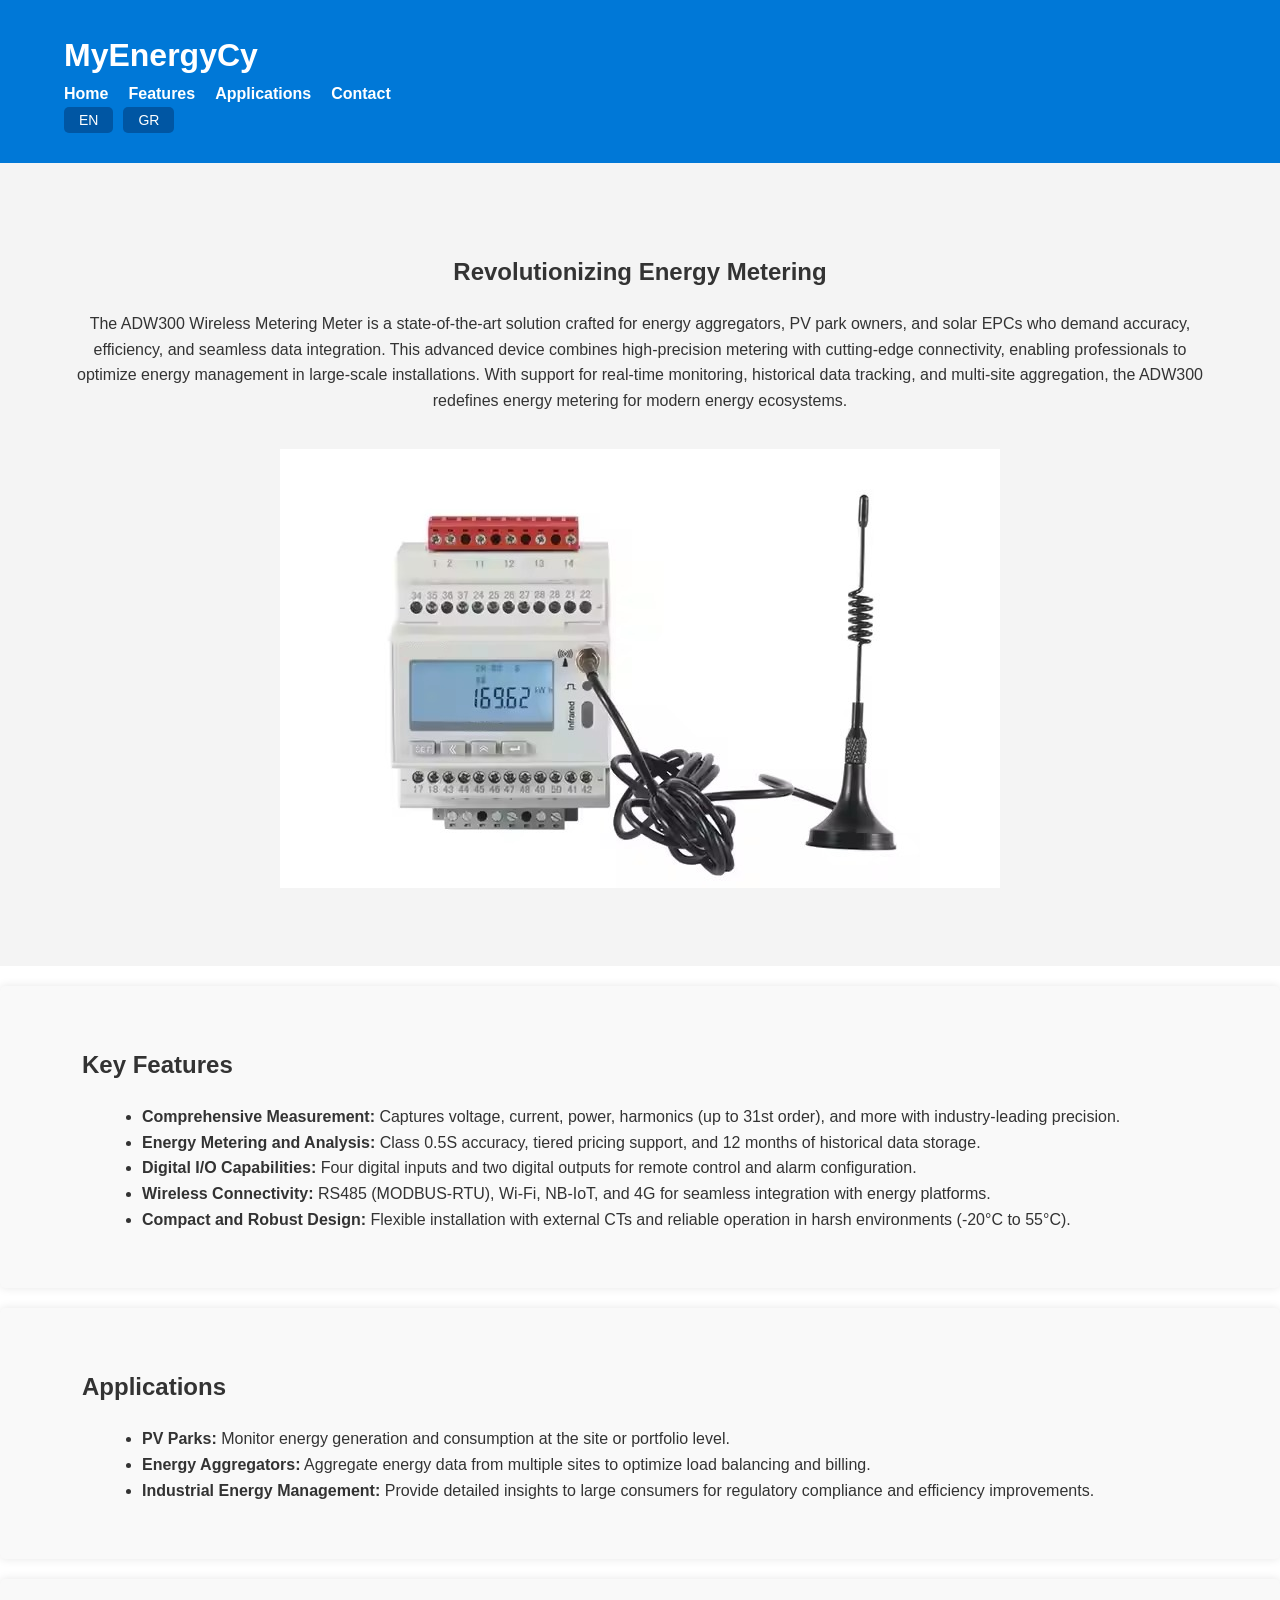
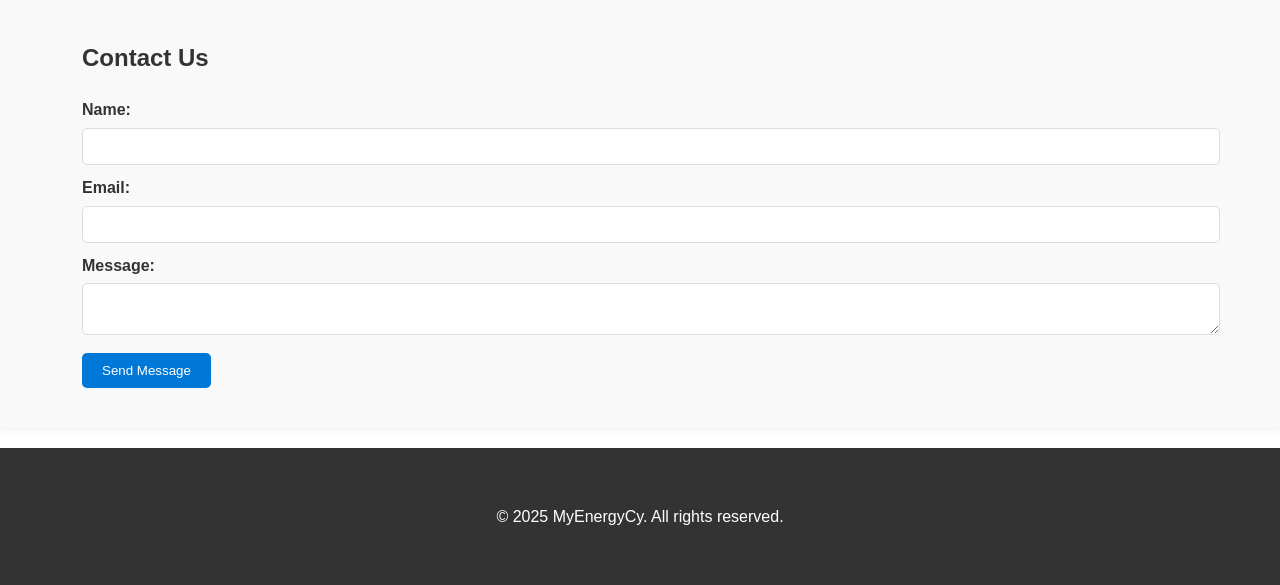
==== index.html @ 179c54c4 "Rename MyEnergyCy_index.html to index.html" ====
<!DOCTYPE html>
<html lang="en">
<head>
    <meta charset="UTF-8">
    <meta name="viewport" content="width=device-width, initial-scale=1.0">
    <meta name="description" content="MyEnergyCy - Professional energy metering solutions for solar EPCs, energy aggregators, and PV park owners.">
    <title>MyEnergyCy | Revolutionizing Energy Metering</title>
    <link rel="stylesheet" href="styles.css">
    <script>
        function switchLanguage(lang) {
            const elements = document.querySelectorAll('[data-lang]');
            elements.forEach(el => {
                el.style.display = el.getAttribute('data-lang') === lang ? 'block' : 'none';
            });
        }
    </script>
</head>
<body>
    <header>
        <div class="container">
            <h1>MyEnergyCy</h1>
            <nav>
                <ul>
                    <li><a href="#home">Home</a></li>
                    <li><a href="#features">Features</a></li>
                    <li><a href="#applications">Applications</a></li>
                    <li><a href="#contact">Contact</a></li>
                </ul>
            </nav>
            <div class="language-switcher">
                <button onclick="switchLanguage('EN')">EN</button>
                <button onclick="switchLanguage('GR')">GR</button>
            </div>
        </div>
    </header>

    <section id="home" class="hero">
        <div class="container">
            <h2 data-lang="EN">Revolutionizing Energy Metering</h2>
            <h2 data-lang="GR" style="display: none;">Επαναστατική Μέτρηση Ενέργειας</h2>
            <p data-lang="EN">The ADW300 Wireless Metering Meter is a state-of-the-art solution crafted for energy aggregators, PV park owners, and solar EPCs who demand accuracy, efficiency, and seamless data integration. This advanced device combines high-precision metering with cutting-edge connectivity, enabling professionals to optimize energy management in large-scale installations. With support for real-time monitoring, historical data tracking, and multi-site aggregation, the ADW300 redefines energy metering for modern energy ecosystems.</p>
            <p data-lang="GR" style="display: none;">Το ADW300 Wireless Metering Meter είναι μια προηγμένη λύση που έχει σχεδιαστεί για συνάθροιση ενέργειας, ιδιοκτήτες πάρκων Φ/Β και EPC ηλιακών συστημάτων που απαιτούν ακρίβεια, αποδοτικότητα και απρόσκοπτη ενσωμάτωση δεδομένων. Αυτή η προηγμένη συσκευή συνδυάζει ακριβή μέτρηση με σύγχρονη συνδεσιμότητα, επιτρέποντας στους επαγγελματίες να βελτιστοποιήσουν τη διαχείριση ενέργειας σε μεγάλες εγκαταστάσεις. Με υποστήριξη για παρακολούθηση σε πραγματικό χρόνο, αποθήκευση ιστορικών δεδομένων και συγκέντρωση πολλών τοποθεσιών, το ADW300 επαναπροσδιορίζει τη μέτρηση ενέργειας για σύγχρονα ενεργειακά οικοσυστήματα.</p>
            <img src="My Product.jpeg" alt="Energy Meter Product">
        </div>
    </section>

    <section id="features" class="features">
        <div class="container">
            <h2 data-lang="EN">Key Features</h2>
            <h2 data-lang="GR" style="display: none;">Βασικά Χαρακτηριστικά</h2>
            <ul>
                <li data-lang="EN"><strong>Comprehensive Measurement:</strong> Captures voltage, current, power, harmonics (up to 31st order), and more with industry-leading precision.</li>
                <li data-lang="GR" style="display: none;"><strong>Συνολική Μέτρηση:</strong> Καταγράφει τάση, ρεύμα, ισχύ, αρμονικές (έως 31η τάξη) και περισσότερα με κορυφαία ακρίβεια στον κλάδο.</li>
                <li data-lang="EN"><strong>Energy Metering and Analysis:</strong> Class 0.5S accuracy, tiered pricing support, and 12 months of historical data storage.</li>
                <li data-lang="GR" style="display: none;"><strong>Μετρητής Ενέργειας και Ανάλυση:</strong> Ακρίβεια κλάσης 0.5S, υποστήριξη τιμολογιακών ζωνών και αποθήκευση ιστορικών δεδομένων για 12 μήνες.</li>
                <li data-lang="EN"><strong>Digital I/O Capabilities:</strong> Four digital inputs and two digital outputs for remote control and alarm configuration.</li>
                <li data-lang="GR" style="display: none;"><strong>Ψηφιακές Δυνατότητες Εισόδου/Εξόδου:</strong> Τέσσερις ψηφιακές εισόδους και δύο εξόδους για απομακρυσμένο έλεγχο και διαμόρφωση συναγερμών.</li>
                <li data-lang="EN"><strong>Wireless Connectivity:</strong> RS485 (MODBUS-RTU), Wi-Fi, NB-IoT, and 4G for seamless integration with energy platforms.</li>
                <li data-lang="GR" style="display: none;"><strong>Ασύρματη Συνδεσιμότητα:</strong> RS485 (MODBUS-RTU), Wi-Fi, NB-IoT και 4G για απρόσκοπτη ενσωμάτωση με ενεργειακές πλατφόρμες.</li>
                <li data-lang="EN"><strong>Compact and Robust Design:</strong> Flexible installation with external CTs and reliable operation in harsh environments (-20°C to 55°C).</li>
                <li data-lang="GR" style="display: none;"><strong>Συμπαγής και Ανθεκτικός Σχεδιασμός:</strong> Ευέλικτη εγκατάσταση με εξωτερικούς CTs και αξιόπιστη λειτουργία σε σκληρά περιβάλλοντα (-20°C έως 55°C).</li>
            </ul>
        </div>
    </section>

    <section id="applications" class="applications">
        <div class="container">
            <h2 data-lang="EN">Applications</h2>
            <h2 data-lang="GR" style="display: none;">Εφαρμογές</h2>
            <ul>
                <li data-lang="EN"><strong>PV Parks:</strong> Monitor energy generation and consumption at the site or portfolio level.</li>
                <li data-lang="GR" style="display: none;"><strong>Πάρκα Φ/Β:</strong> Παρακολουθήστε την παραγωγή και κατανάλωση ενέργειας σε επίπεδο τοποθεσίας ή χαρτοφυλακίου.</li>
                <li data-lang="EN"><strong>Energy Aggregators:</strong> Aggregate energy data from multiple sites to optimize load balancing and billing.</li>
                <li data-lang="GR" style="display: none;"><strong>Συγκέντρωση Ενέργειας:</strong> Συγκεντρώστε δεδομένα ενέργειας από πολλές τοποθεσίες για βελτιστοποίηση ισοζυγίου φορτίου και τιμολόγηση.</li>
                <li data-lang="EN"><strong>Industrial Energy Management:</strong> Provide detailed insights to large consumers for regulatory compliance and efficiency improvements.</li>
                <li data-lang="GR" style="display: none;"><strong>Διαχείριση Ενέργειας Βιομηχανιών:</strong> Παρέχετε λεπτομερείς πληροφορίες στους μεγάλους καταναλωτές για συμμόρφωση με κανονισμούς και βελτίωση της αποδοτικότητας.</li>
            </ul>
        </div>
    </section>

    <section id="contact" class="contact">
        <div class="container">
            <h2 data-lang="EN">Contact Us</h2>
            <h2 data-lang="GR" style="display: none;">Επικοινωνήστε Μαζί Μας</h2>
            <form action="mailto:info@myenergycy.com" method="POST" enctype="text/plain">
                <label for="name" data-lang="EN">Name:</label>
                <label for="name" data-lang="GR" style="display: none;">Όνομα:</label>
                <input type="text" id="name" name="name" required>

                <label for="email" data-lang="EN">Email:</label>
                <label for="email" data-lang="GR" style="display: none;">Ηλεκτρονική Διεύθυνση:</label>
                <input type="email" id="email" name="email" required>

                <label for="message" data-lang="EN">Message:</label>
                <label for="message" data-lang="GR" style="display: none;">Μήνυμα:</label>
                <textarea id="message" name="message" required></textarea>

                <button type="submit" data-lang="EN">Send Message</button>
                <button type="submit" data-lang="GR" style="display: none;">Αποστολή Μηνύματος</button>
            </form>
        </div>
    </section>

    <footer>
        <div class="container">
            <p data-lang="EN">&copy; 2025 MyEnergyCy. All rights reserved.</p>
            <p data-lang="GR" style="display: none;">&copy; 2025 MyEnergyCy. Όλα τα δικαιώματα διατηρούνται.</p>
        </div>
    </footer>
</body>
</html>
---- styles.css ----
body {
    font-family: Arial, sans-serif;
    margin: 0;
    padding: 0;
    color: #333;
    line-height: 1.6;
}

.container {
    width: 90%;
    max-width: 1200px;
    margin: 0 auto;
    padding: 20px;
}

header {
    background: #0078d7;
    color: #fff;
    padding: 10px 0;
    display: flex;
    justify-content: space-between;
    align-items: center;
}

header h1 {
    margin: 0;
}

nav ul {
    list-style: none;
    padding: 0;
    margin: 0;
    display: flex;
    gap: 20px;
}

nav ul li {
    display: inline;
}

nav ul li a {
    color: #fff;
    text-decoration: none;
    font-weight: bold;
}

.language-switcher {
    display: flex;
    gap: 10px;
}

.language-switcher button {
    background: #0056a3;
    color: #fff;
    border: none;
    border-radius: 5px;
    padding: 5px 15px;
    font-size: 14px;
    cursor: pointer;
    transition: background 0.3s;
}

.language-switcher button:hover {
    background: #003f7d;
}

.hero {
    text-align: center;
    padding: 50px 0;
    background: #f4f4f4;
}

.hero img {
    max-width: 100%;
    height: auto;
    margin-top: 20px;
}

section {
    padding: 30px 0;
}

.features, .applications, .contact {
    background: #f9f9f9;
    margin: 20px 0;
    padding: 20px;
    border-radius: 5px;
    box-shadow: 0 0 10px rgba(0, 0, 0, 0.1);
}

.features ul, .applications ul {
    list-style: disc;
    margin-left: 20px;
}

form label {
    display: block;
    margin-bottom: 5px;
    font-weight: bold;
}

form input, form textarea {
    width: 100%;
    padding: 10px;
    margin-bottom: 10px;
    border: 1px solid #ddd;
    border-radius: 5px;
}

form button {
    display: inline-block;
    background: #0078d7;
    color: #fff;
    padding: 10px 20px;
    border: none;
    border-radius: 5px;
    cursor: pointer;
}

form button:hover {
    background: #0056a3;
}

footer {
    text-align: center;
    padding: 20px 0;
    background: #333;
    color: #fff;
}
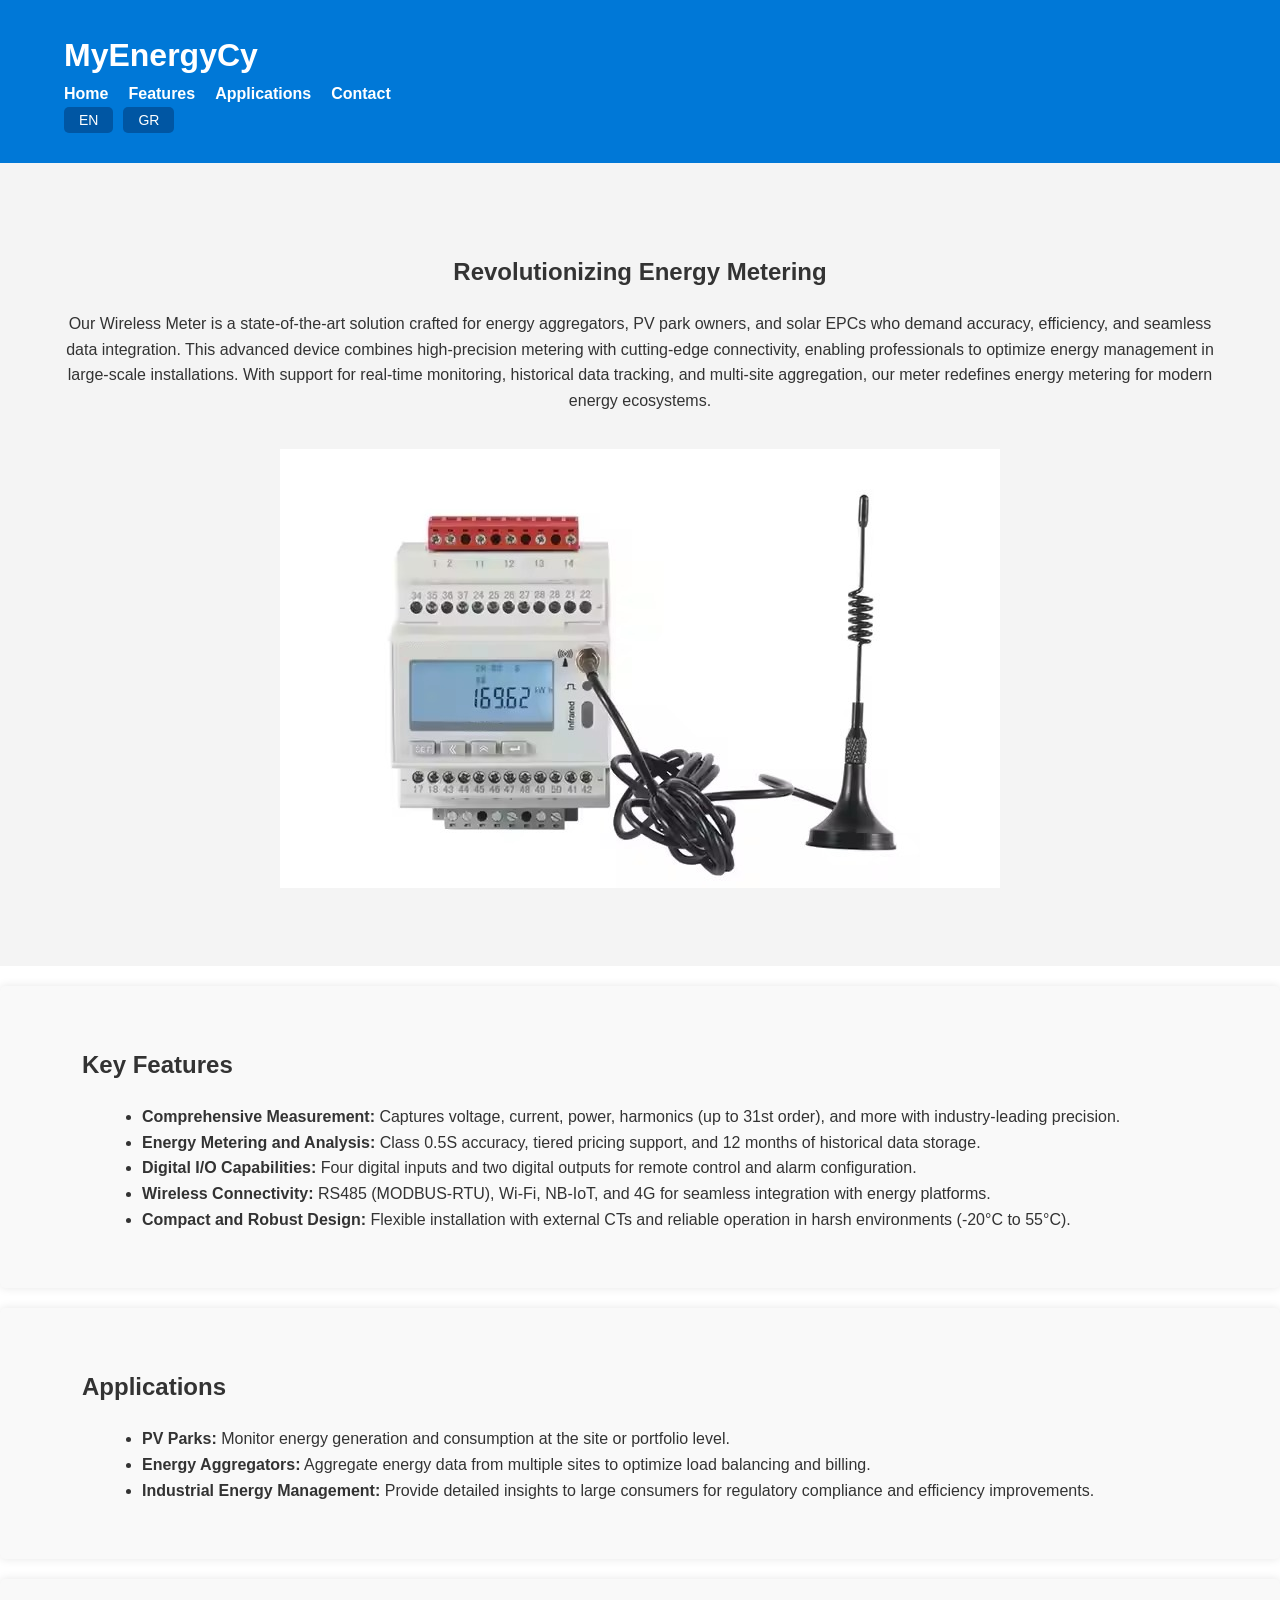
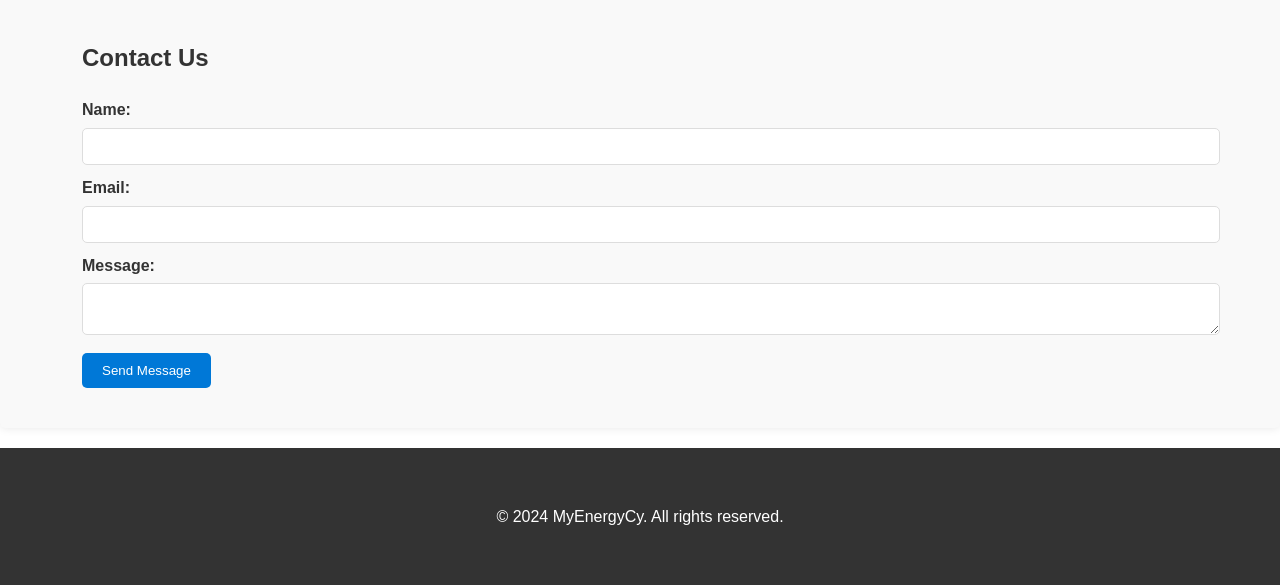
==== commit 5fa830b7: "Update index.html" ====
--- a/index.html
+++ b/index.html
@@ -38,8 +38,8 @@
         <div class="container">
             <h2 data-lang="EN">Revolutionizing Energy Metering</h2>
             <h2 data-lang="GR" style="display: none;">Επαναστατική Μέτρηση Ενέργειας</h2>
-            <p data-lang="EN">The ADW300 Wireless Metering Meter is a state-of-the-art solution crafted for energy aggregators, PV park owners, and solar EPCs who demand accuracy, efficiency, and seamless data integration. This advanced device combines high-precision metering with cutting-edge connectivity, enabling professionals to optimize energy management in large-scale installations. With support for real-time monitoring, historical data tracking, and multi-site aggregation, the ADW300 redefines energy metering for modern energy ecosystems.</p>
-            <p data-lang="GR" style="display: none;">Το ADW300 Wireless Metering Meter είναι μια προηγμένη λύση που έχει σχεδιαστεί για συνάθροιση ενέργειας, ιδιοκτήτες πάρκων Φ/Β και EPC ηλιακών συστημάτων που απαιτούν ακρίβεια, αποδοτικότητα και απρόσκοπτη ενσωμάτωση δεδομένων. Αυτή η προηγμένη συσκευή συνδυάζει ακριβή μέτρηση με σύγχρονη συνδεσιμότητα, επιτρέποντας στους επαγγελματίες να βελτιστοποιήσουν τη διαχείριση ενέργειας σε μεγάλες εγκαταστάσεις. Με υποστήριξη για παρακολούθηση σε πραγματικό χρόνο, αποθήκευση ιστορικών δεδομένων και συγκέντρωση πολλών τοποθεσιών, το ADW300 επαναπροσδιορίζει τη μέτρηση ενέργειας για σύγχρονα ενεργειακά οικοσυστήματα.</p>
+            <p data-lang="EN">Our Wireless Meter is a state-of-the-art solution crafted for energy aggregators, PV park owners, and solar EPCs who demand accuracy, efficiency, and seamless data integration. This advanced device combines high-precision metering with cutting-edge connectivity, enabling professionals to optimize energy management in large-scale installations. With support for real-time monitoring, historical data tracking, and multi-site aggregation, our meter redefines energy metering for modern energy ecosystems.</p>
+            <p data-lang="GR" style="display: none;">Το Wireless Meter μας είναι μια προηγμένη λύση που έχει σχεδιαστεί για συνάθροιση ενέργειας, ιδιοκτήτες πάρκων Φ/Β και EPC ηλιακών συστημάτων που απαιτούν ακρίβεια, αποδοτικότητα και απρόσκοπτη ενσωμάτωση δεδομένων. Αυτή η προηγμένη συσκευή συνδυάζει ακριβή μέτρηση με σύγχρονη συνδεσιμότητα, επιτρέποντας στους επαγγελματίες να βελτιστοποιήσουν τη διαχείριση ενέργειας σε μεγάλες εγκαταστάσεις. Με υποστήριξη για παρακολούθηση σε πραγματικό χρόνο, αποθήκευση ιστορικών δεδομένων και συγκέντρωση πολλών τοποθεσιών, το meter μας επαναπροσδιορίζει τη μέτρηση ενέργειας για σύγχρονα ενεργειακά οικοσυστήματα.</p>
             <img src="My Product.jpeg" alt="Energy Meter Product">
         </div>
     </section>
@@ -103,8 +103,8 @@
 
     <footer>
         <div class="container">
-            <p data-lang="EN">&copy; 2025 MyEnergyCy. All rights reserved.</p>
-            <p data-lang="GR" style="display: none;">&copy; 2025 MyEnergyCy. Όλα τα δικαιώματα διατηρούνται.</p>
+            <p data-lang="EN">&copy; 2024 MyEnergyCy. All rights reserved.</p>
+            <p data-lang="GR" style="display: none;">&copy; 2024 MyEnergyCy. Όλα τα δικαιώματα διατηρούνται.</p>
         </div>
     </footer>
 </body>
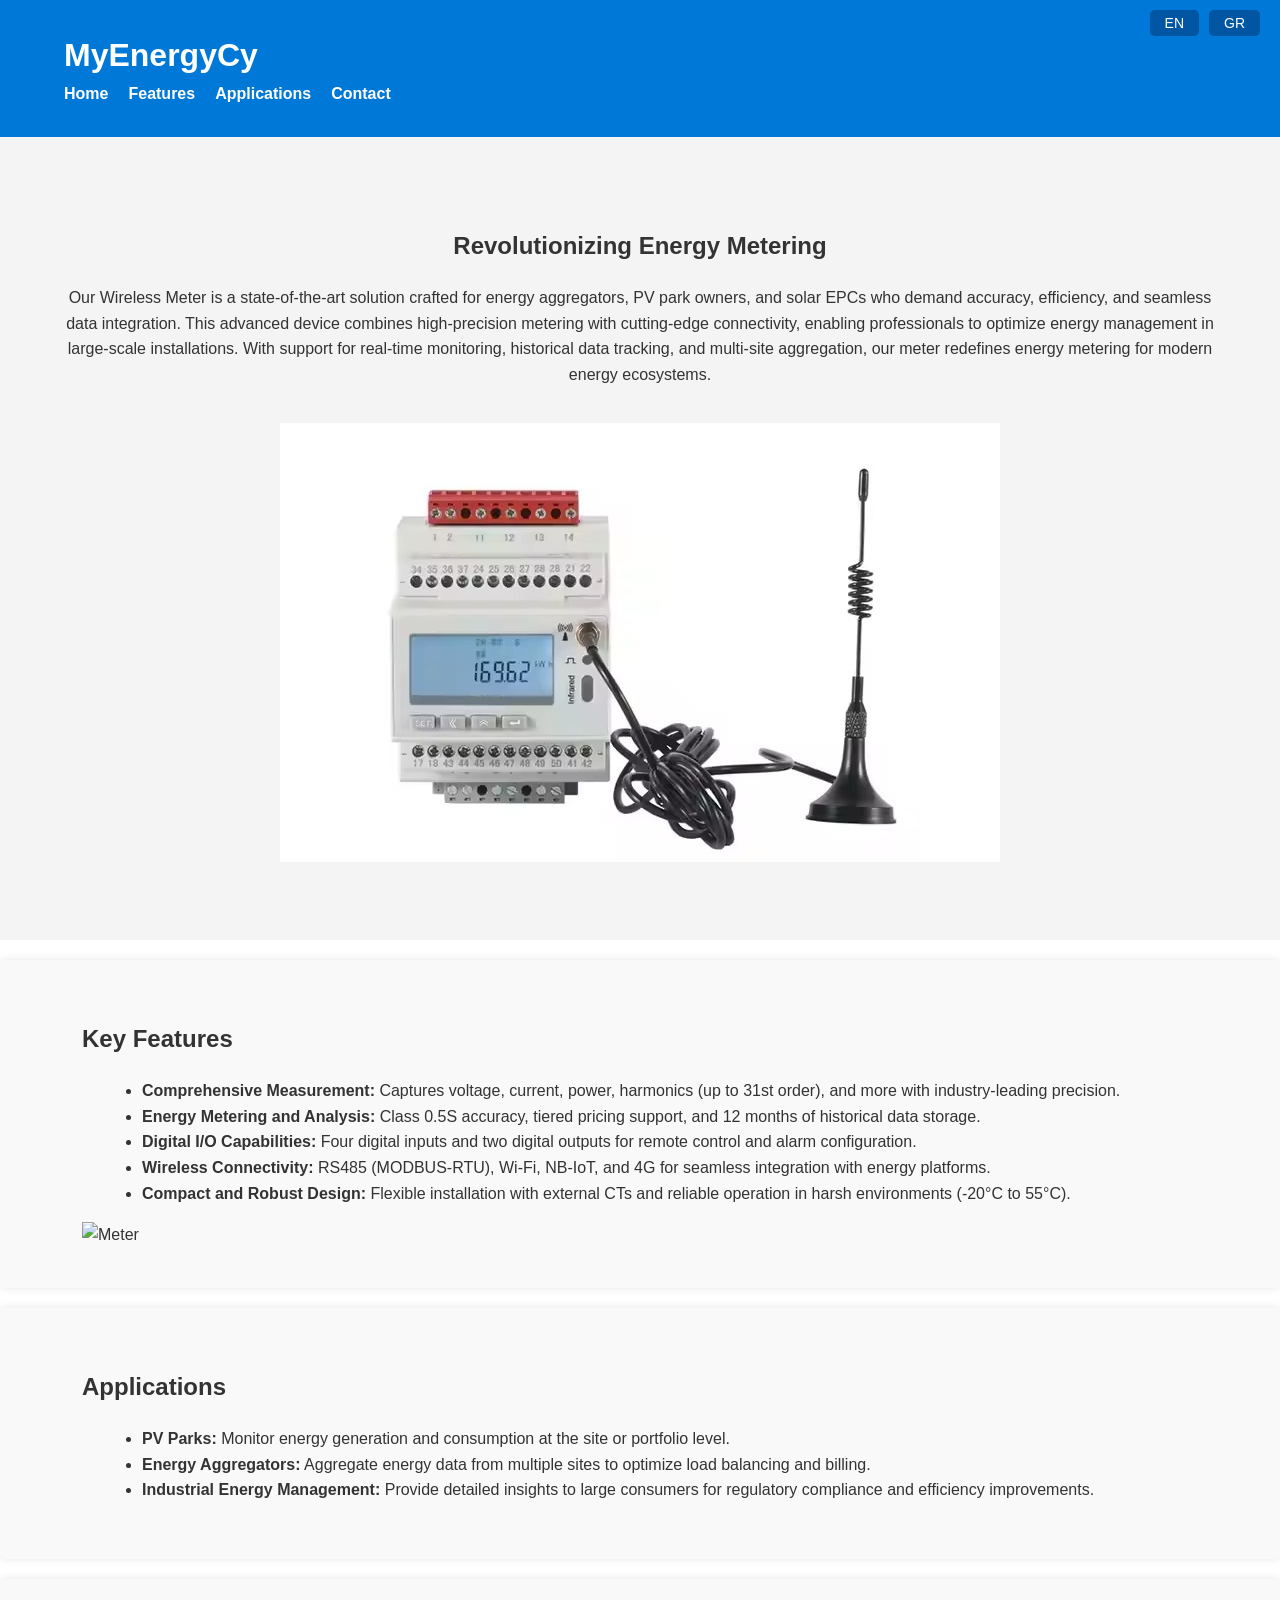
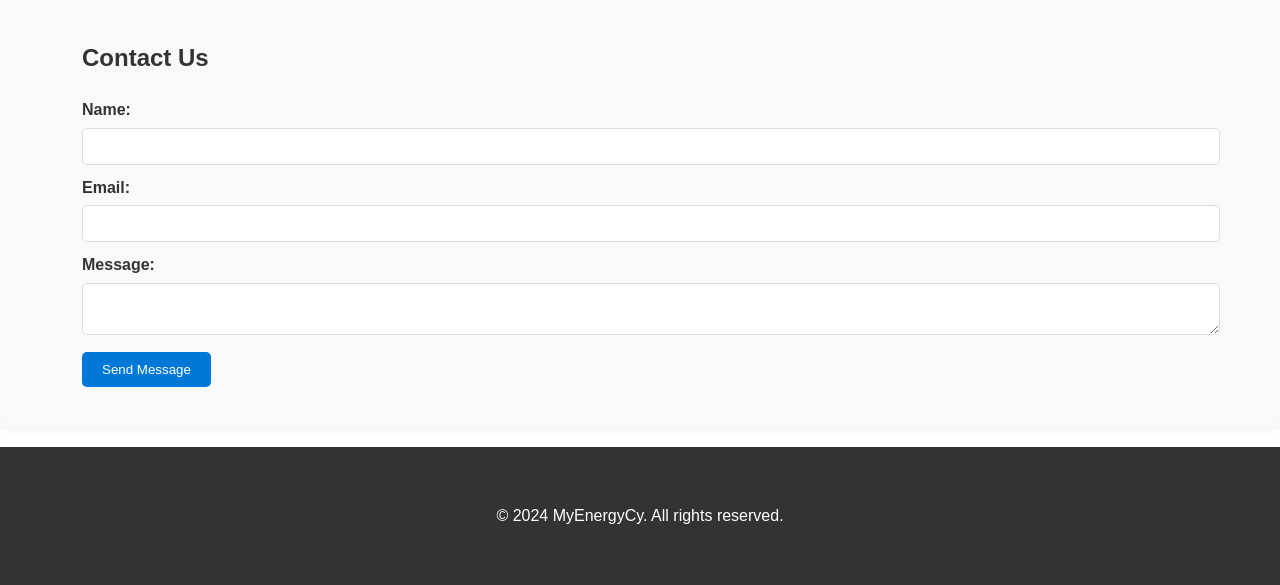
==== commit d246a3e7: "Update index.html" ====
--- a/index.html
+++ b/index.html
@@ -60,6 +60,7 @@
                 <li data-lang="EN"><strong>Compact and Robust Design:</strong> Flexible installation with external CTs and reliable operation in harsh environments (-20°C to 55°C).</li>
                 <li data-lang="GR" style="display: none;"><strong>Συμπαγής και Ανθεκτικός Σχεδιασμός:</strong> Ευέλικτη εγκατάσταση με εξωτερικούς CTs και αξιόπιστη λειτουργία σε σκληρά περιβάλλοντα (-20°C έως 55°C).</li>
             </ul>
+            <img src="Photo2.jpeg" alt="Meter">
         </div>
     </section>
 
--- a/styles.css
+++ b/styles.css
@@ -45,6 +45,9 @@
 }
 
 .language-switcher {
+    position: absolute;
+    top: 10px;
+    right: 20px;
     display: flex;
     gap: 10px;
 }
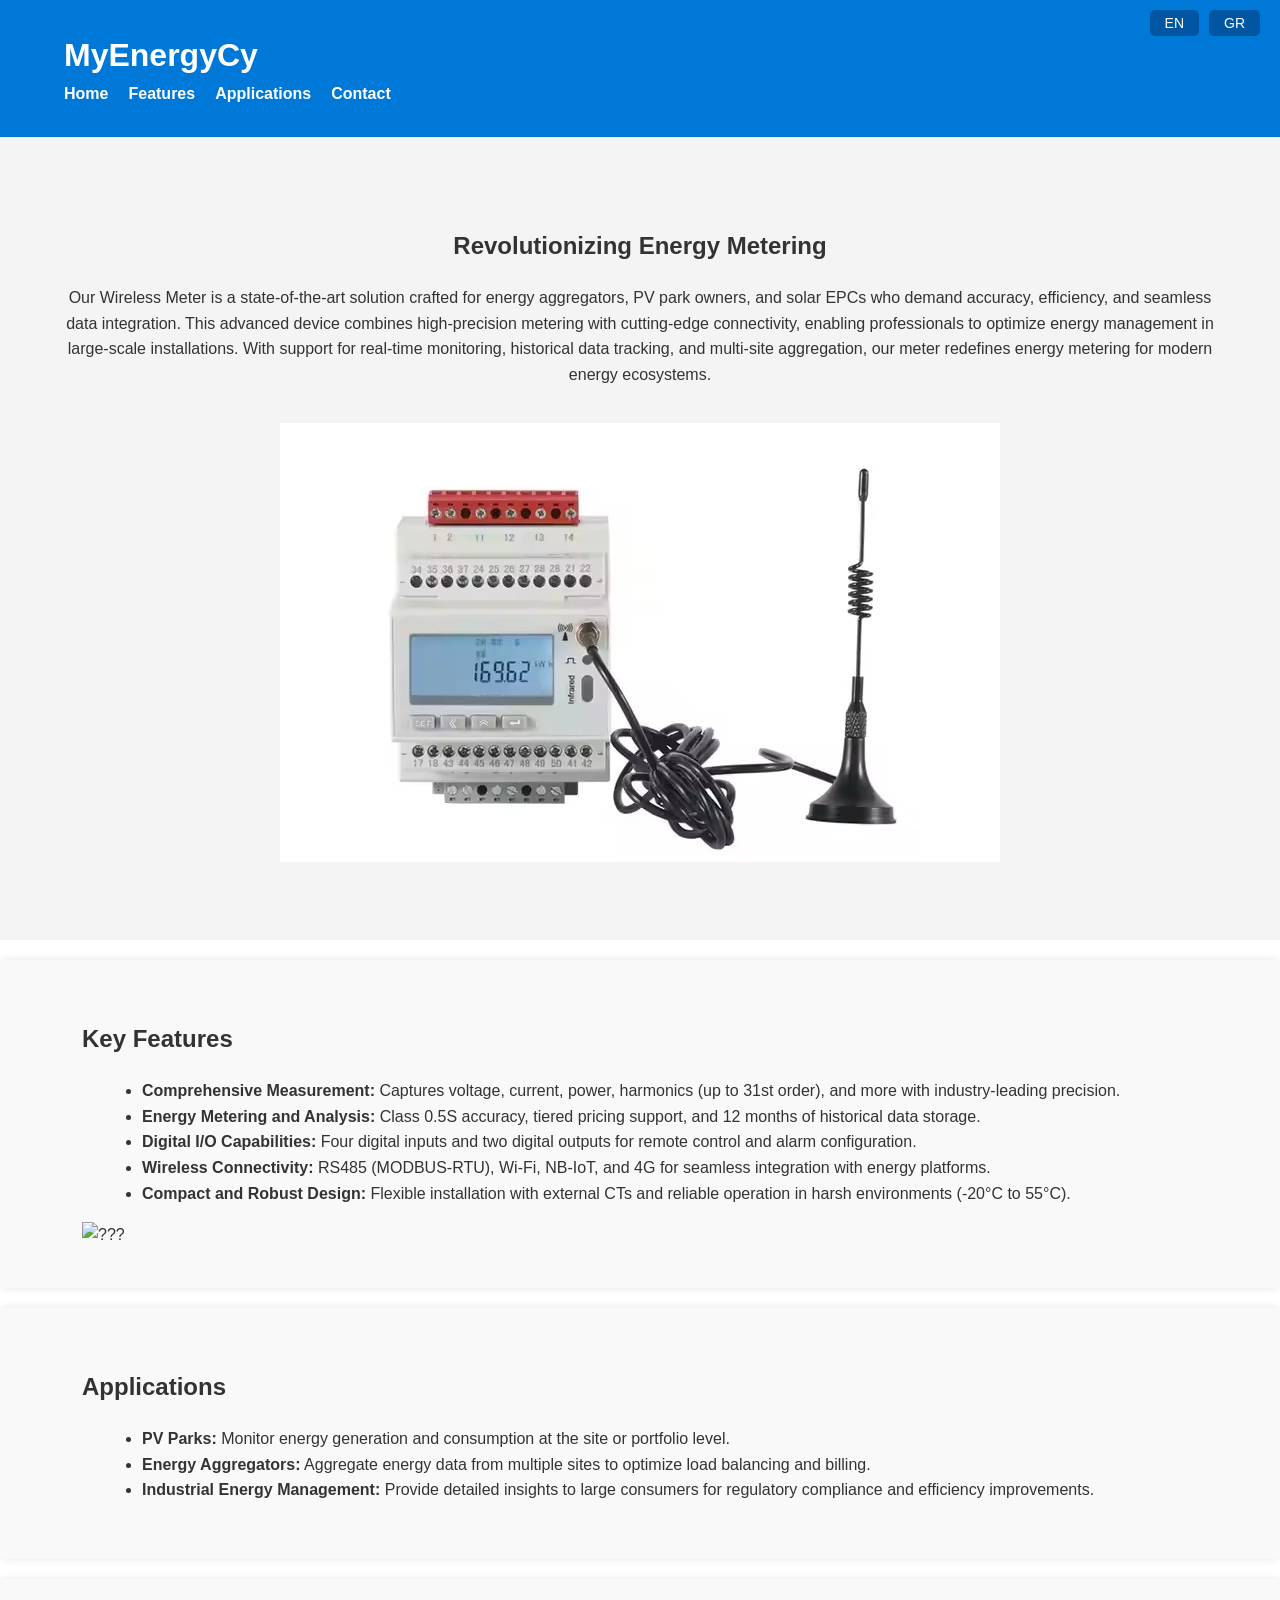
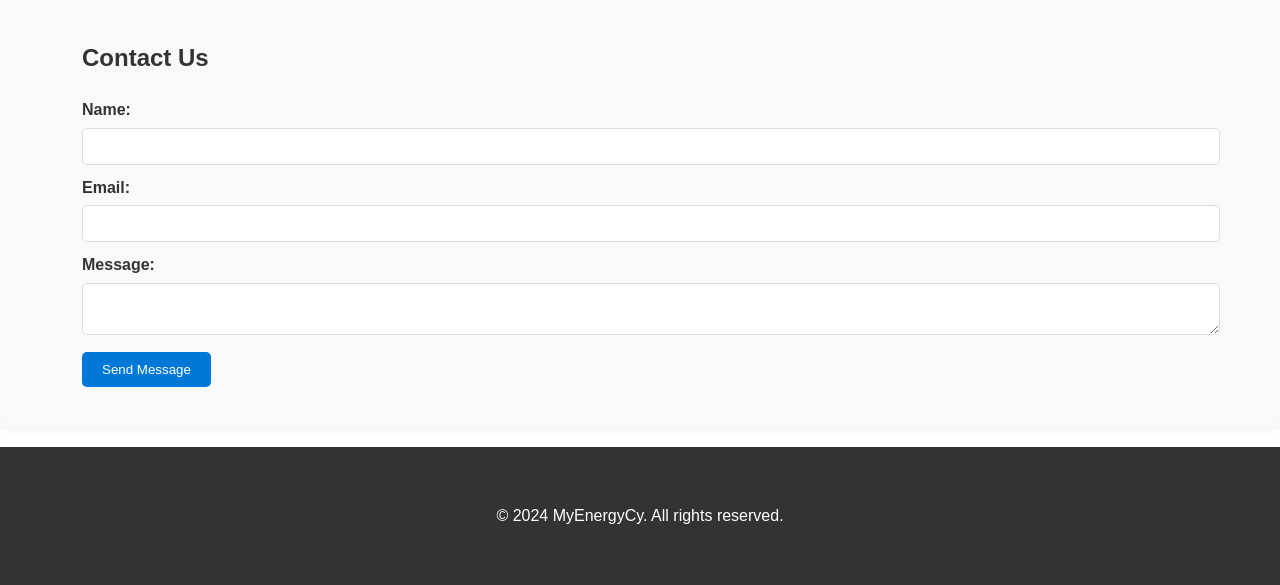
==== commit 20c3f41f: "Update index.html" ====
--- a/index.html
+++ b/index.html
@@ -60,7 +60,7 @@
                 <li data-lang="EN"><strong>Compact and Robust Design:</strong> Flexible installation with external CTs and reliable operation in harsh environments (-20°C to 55°C).</li>
                 <li data-lang="GR" style="display: none;"><strong>Συμπαγής και Ανθεκτικός Σχεδιασμός:</strong> Ευέλικτη εγκατάσταση με εξωτερικούς CTs και αξιόπιστη λειτουργία σε σκληρά περιβάλλοντα (-20°C έως 55°C).</li>
             </ul>
-            <img src="Photo2.jpeg" alt="Meter">
+            <img src="2.jpg" alt="???">
         </div>
     </section>
 
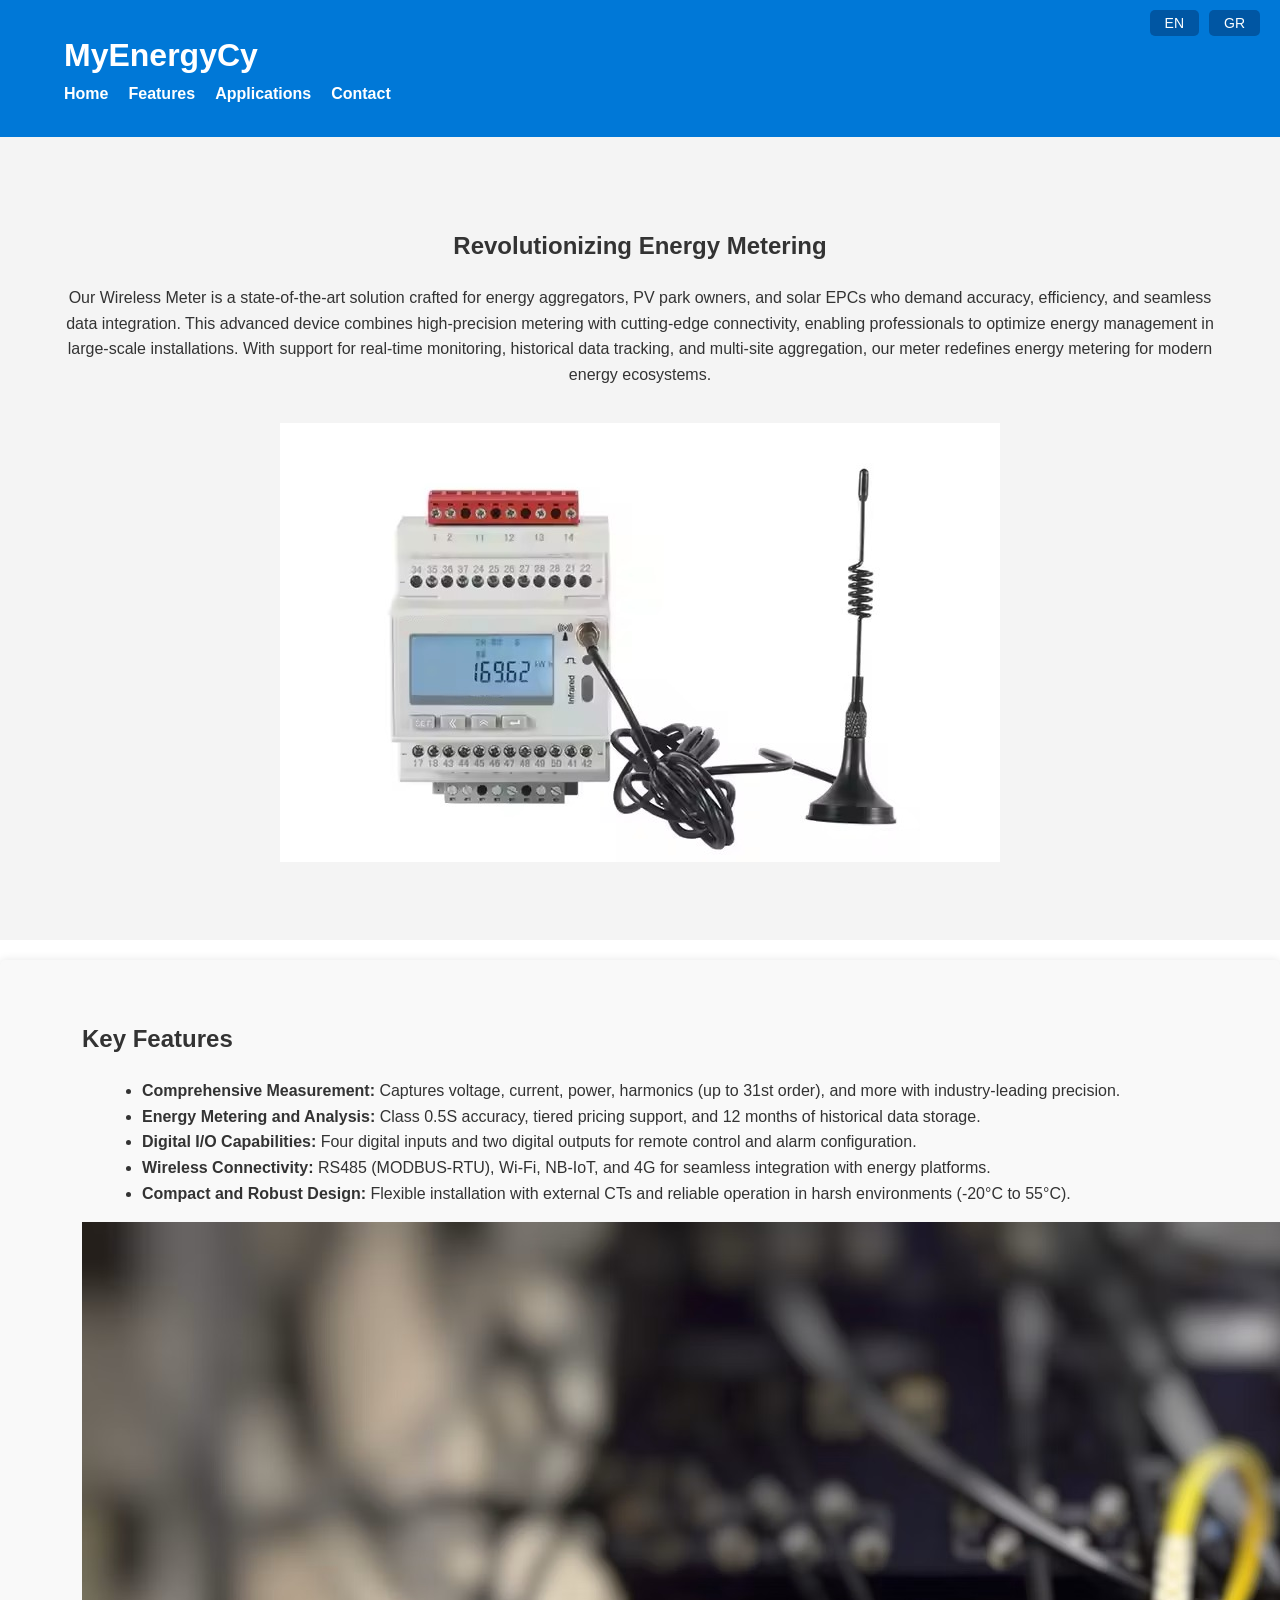
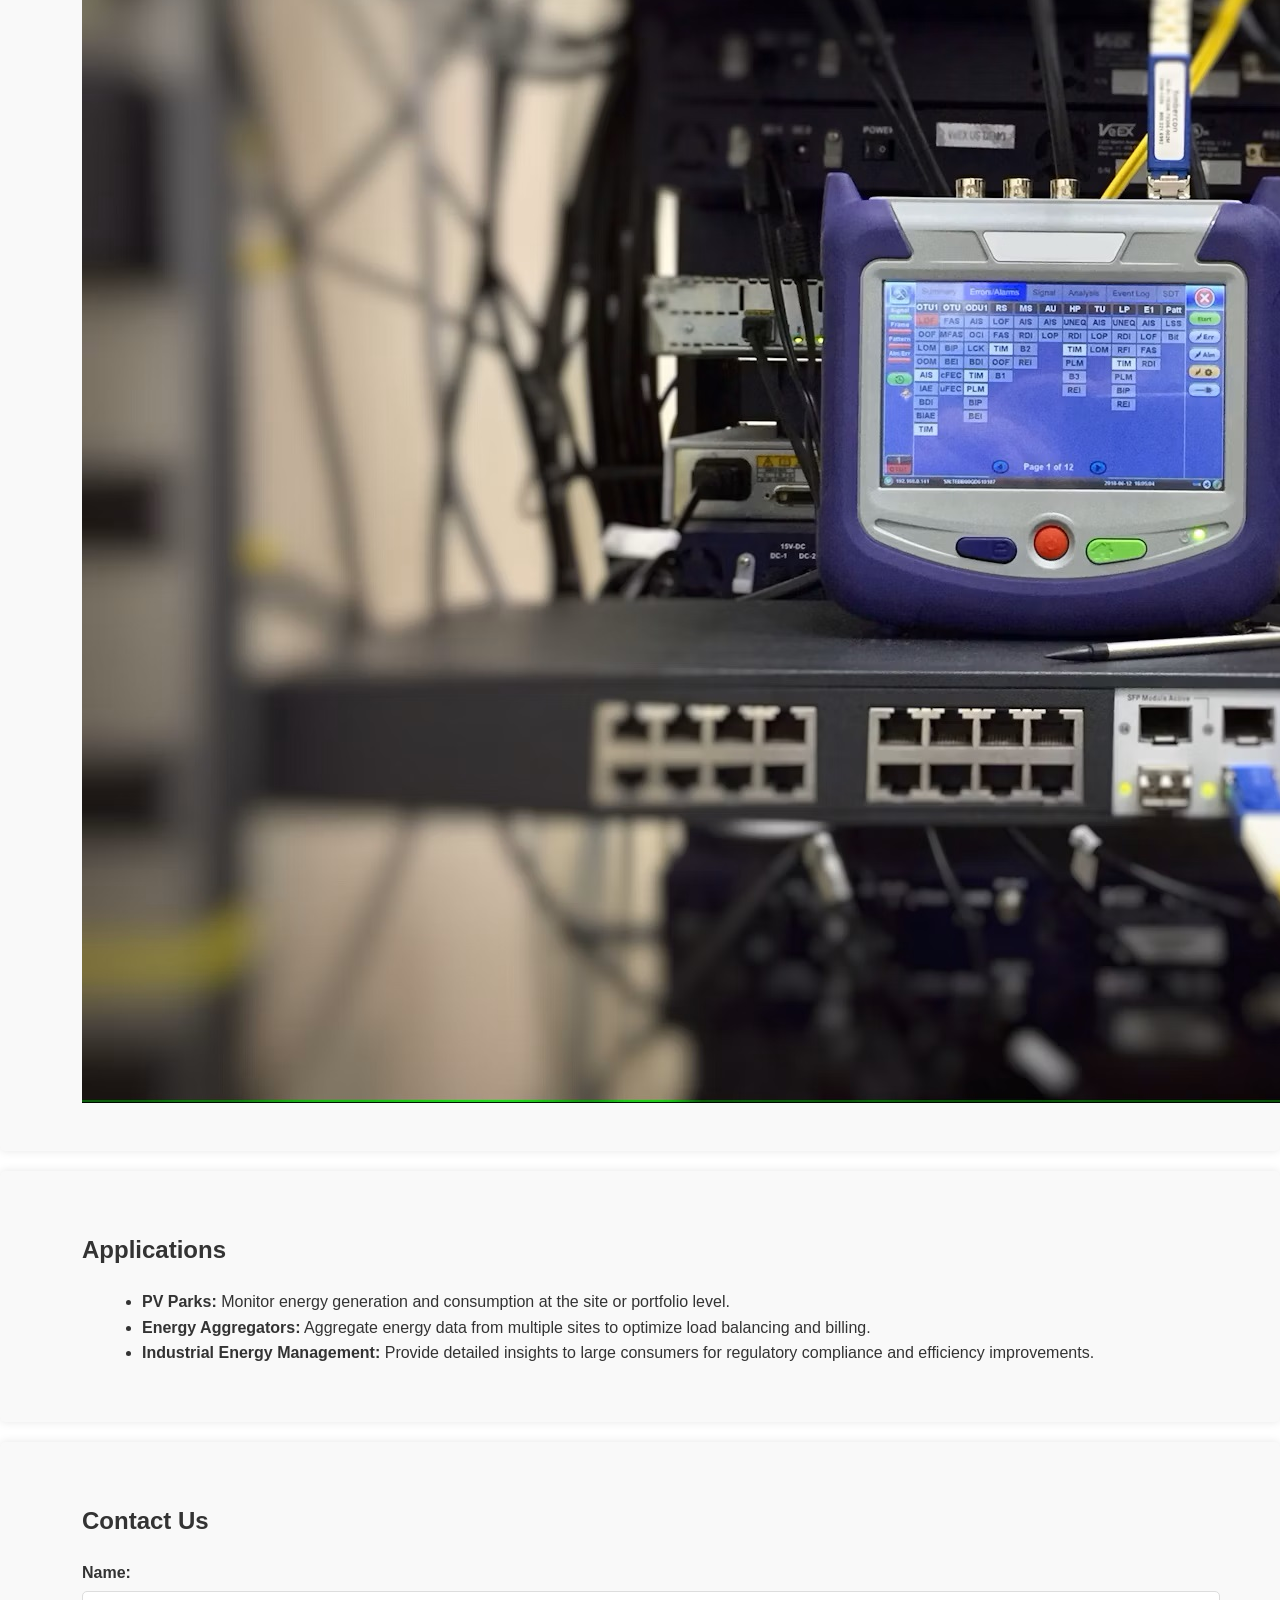
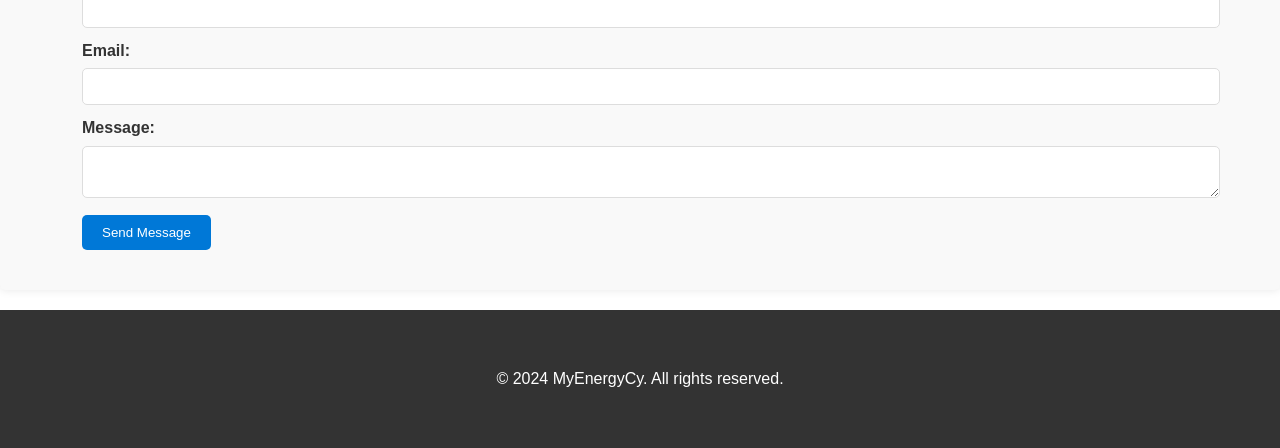
==== commit b11d0581: "Update index.html" ====
--- a/index.html
+++ b/index.html
@@ -60,7 +60,7 @@
                 <li data-lang="EN"><strong>Compact and Robust Design:</strong> Flexible installation with external CTs and reliable operation in harsh environments (-20°C to 55°C).</li>
                 <li data-lang="GR" style="display: none;"><strong>Συμπαγής και Ανθεκτικός Σχεδιασμός:</strong> Ευέλικτη εγκατάσταση με εξωτερικούς CTs και αξιόπιστη λειτουργία σε σκληρά περιβάλλοντα (-20°C έως 55°C).</li>
             </ul>
-            <img src="2.jpg" alt="???">
+            <img src="images/Photo2.jpg" alt="Feature Image">
         </div>
     </section>
 
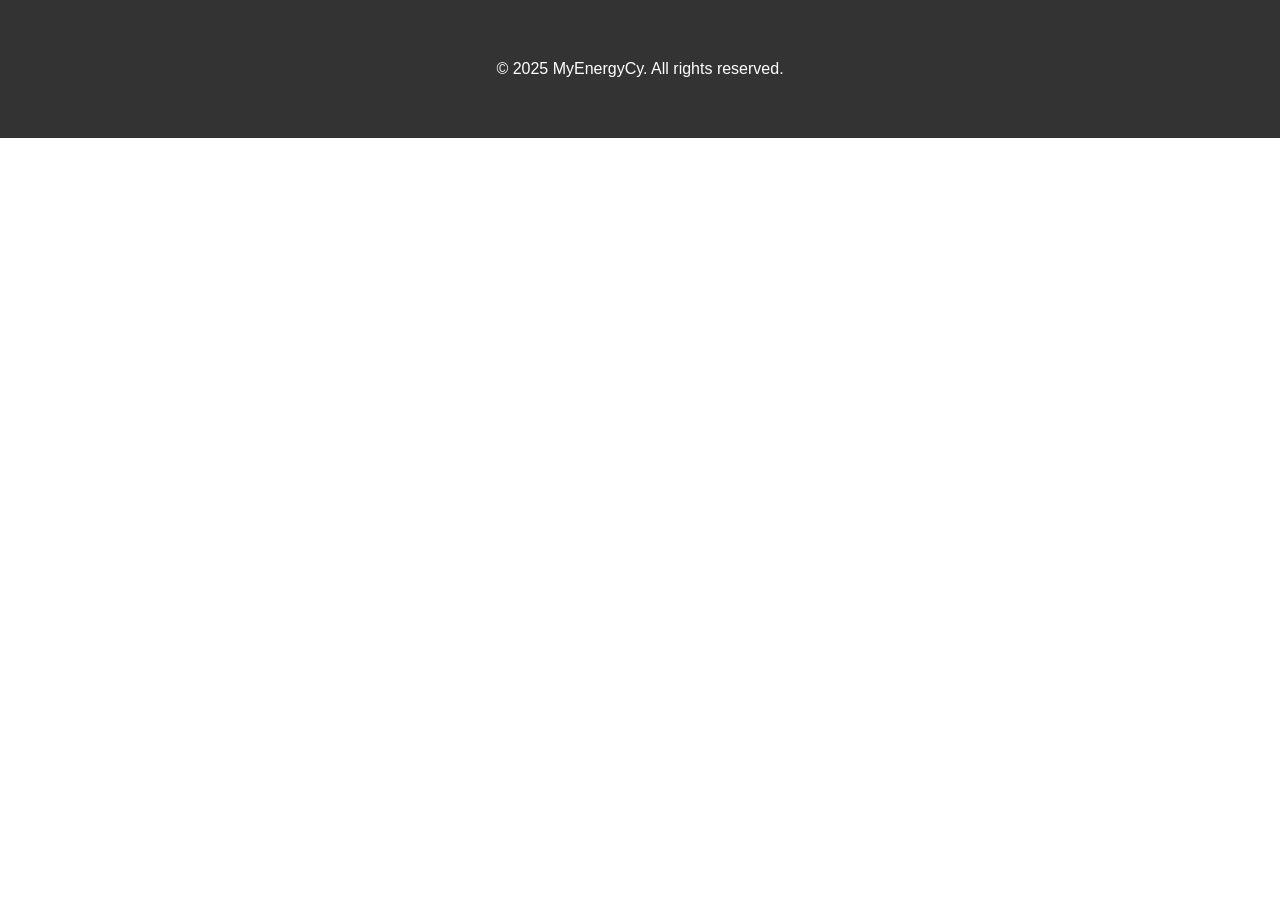
==== commit c2c6c5a4: "Update index.html" ====
--- a/index.html
+++ b/index.html
@@ -4,7 +4,7 @@
     <meta charset="UTF-8">
     <meta name="viewport" content="width=device-width, initial-scale=1.0">
     <meta name="description" content="MyEnergyCy - Professional energy metering solutions for solar EPCs, energy aggregators, and PV park owners.">
-    <title>MyEnergyCy | Revolutionizing Energy Metering</title>
+    <title>MyEnergyCy | Under development </title>
     <link rel="stylesheet" href="styles.css">
     <script>
         function switchLanguage(lang) {
@@ -15,97 +15,10 @@
         }
     </script>
 </head>
-<body>
-    <header>
-        <div class="container">
-            <h1>MyEnergyCy</h1>
-            <nav>
-                <ul>
-                    <li><a href="#home">Home</a></li>
-                    <li><a href="#features">Features</a></li>
-                    <li><a href="#applications">Applications</a></li>
-                    <li><a href="#contact">Contact</a></li>
-                </ul>
-            </nav>
-            <div class="language-switcher">
-                <button onclick="switchLanguage('EN')">EN</button>
-                <button onclick="switchLanguage('GR')">GR</button>
-            </div>
-        </div>
-    </header>
-
-    <section id="home" class="hero">
-        <div class="container">
-            <h2 data-lang="EN">Revolutionizing Energy Metering</h2>
-            <h2 data-lang="GR" style="display: none;">Επαναστατική Μέτρηση Ενέργειας</h2>
-            <p data-lang="EN">Our Wireless Meter is a state-of-the-art solution crafted for energy aggregators, PV park owners, and solar EPCs who demand accuracy, efficiency, and seamless data integration. This advanced device combines high-precision metering with cutting-edge connectivity, enabling professionals to optimize energy management in large-scale installations. With support for real-time monitoring, historical data tracking, and multi-site aggregation, our meter redefines energy metering for modern energy ecosystems.</p>
-            <p data-lang="GR" style="display: none;">Το Wireless Meter μας είναι μια προηγμένη λύση που έχει σχεδιαστεί για συνάθροιση ενέργειας, ιδιοκτήτες πάρκων Φ/Β και EPC ηλιακών συστημάτων που απαιτούν ακρίβεια, αποδοτικότητα και απρόσκοπτη ενσωμάτωση δεδομένων. Αυτή η προηγμένη συσκευή συνδυάζει ακριβή μέτρηση με σύγχρονη συνδεσιμότητα, επιτρέποντας στους επαγγελματίες να βελτιστοποιήσουν τη διαχείριση ενέργειας σε μεγάλες εγκαταστάσεις. Με υποστήριξη για παρακολούθηση σε πραγματικό χρόνο, αποθήκευση ιστορικών δεδομένων και συγκέντρωση πολλών τοποθεσιών, το meter μας επαναπροσδιορίζει τη μέτρηση ενέργειας για σύγχρονα ενεργειακά οικοσυστήματα.</p>
-            <img src="My Product.jpeg" alt="Energy Meter Product">
-        </div>
-    </section>
-
-    <section id="features" class="features">
-        <div class="container">
-            <h2 data-lang="EN">Key Features</h2>
-            <h2 data-lang="GR" style="display: none;">Βασικά Χαρακτηριστικά</h2>
-            <ul>
-                <li data-lang="EN"><strong>Comprehensive Measurement:</strong> Captures voltage, current, power, harmonics (up to 31st order), and more with industry-leading precision.</li>
-                <li data-lang="GR" style="display: none;"><strong>Συνολική Μέτρηση:</strong> Καταγράφει τάση, ρεύμα, ισχύ, αρμονικές (έως 31η τάξη) και περισσότερα με κορυφαία ακρίβεια στον κλάδο.</li>
-                <li data-lang="EN"><strong>Energy Metering and Analysis:</strong> Class 0.5S accuracy, tiered pricing support, and 12 months of historical data storage.</li>
-                <li data-lang="GR" style="display: none;"><strong>Μετρητής Ενέργειας και Ανάλυση:</strong> Ακρίβεια κλάσης 0.5S, υποστήριξη τιμολογιακών ζωνών και αποθήκευση ιστορικών δεδομένων για 12 μήνες.</li>
-                <li data-lang="EN"><strong>Digital I/O Capabilities:</strong> Four digital inputs and two digital outputs for remote control and alarm configuration.</li>
-                <li data-lang="GR" style="display: none;"><strong>Ψηφιακές Δυνατότητες Εισόδου/Εξόδου:</strong> Τέσσερις ψηφιακές εισόδους και δύο εξόδους για απομακρυσμένο έλεγχο και διαμόρφωση συναγερμών.</li>
-                <li data-lang="EN"><strong>Wireless Connectivity:</strong> RS485 (MODBUS-RTU), Wi-Fi, NB-IoT, and 4G for seamless integration with energy platforms.</li>
-                <li data-lang="GR" style="display: none;"><strong>Ασύρματη Συνδεσιμότητα:</strong> RS485 (MODBUS-RTU), Wi-Fi, NB-IoT και 4G για απρόσκοπτη ενσωμάτωση με ενεργειακές πλατφόρμες.</li>
-                <li data-lang="EN"><strong>Compact and Robust Design:</strong> Flexible installation with external CTs and reliable operation in harsh environments (-20°C to 55°C).</li>
-                <li data-lang="GR" style="display: none;"><strong>Συμπαγής και Ανθεκτικός Σχεδιασμός:</strong> Ευέλικτη εγκατάσταση με εξωτερικούς CTs και αξιόπιστη λειτουργία σε σκληρά περιβάλλοντα (-20°C έως 55°C).</li>
-            </ul>
-            <img src="images/Photo2.jpg" alt="Feature Image">
-        </div>
-    </section>
-
-    <section id="applications" class="applications">
-        <div class="container">
-            <h2 data-lang="EN">Applications</h2>
-            <h2 data-lang="GR" style="display: none;">Εφαρμογές</h2>
-            <ul>
-                <li data-lang="EN"><strong>PV Parks:</strong> Monitor energy generation and consumption at the site or portfolio level.</li>
-                <li data-lang="GR" style="display: none;"><strong>Πάρκα Φ/Β:</strong> Παρακολουθήστε την παραγωγή και κατανάλωση ενέργειας σε επίπεδο τοποθεσίας ή χαρτοφυλακίου.</li>
-                <li data-lang="EN"><strong>Energy Aggregators:</strong> Aggregate energy data from multiple sites to optimize load balancing and billing.</li>
-                <li data-lang="GR" style="display: none;"><strong>Συγκέντρωση Ενέργειας:</strong> Συγκεντρώστε δεδομένα ενέργειας από πολλές τοποθεσίες για βελτιστοποίηση ισοζυγίου φορτίου και τιμολόγηση.</li>
-                <li data-lang="EN"><strong>Industrial Energy Management:</strong> Provide detailed insights to large consumers for regulatory compliance and efficiency improvements.</li>
-                <li data-lang="GR" style="display: none;"><strong>Διαχείριση Ενέργειας Βιομηχανιών:</strong> Παρέχετε λεπτομερείς πληροφορίες στους μεγάλους καταναλωτές για συμμόρφωση με κανονισμούς και βελτίωση της αποδοτικότητας.</li>
-            </ul>
-        </div>
-    </section>
-
-    <section id="contact" class="contact">
-        <div class="container">
-            <h2 data-lang="EN">Contact Us</h2>
-            <h2 data-lang="GR" style="display: none;">Επικοινωνήστε Μαζί Μας</h2>
-            <form action="mailto:info@myenergycy.com" method="POST" enctype="text/plain">
-                <label for="name" data-lang="EN">Name:</label>
-                <label for="name" data-lang="GR" style="display: none;">Όνομα:</label>
-                <input type="text" id="name" name="name" required>
-
-                <label for="email" data-lang="EN">Email:</label>
-                <label for="email" data-lang="GR" style="display: none;">Ηλεκτρονική Διεύθυνση:</label>
-                <input type="email" id="email" name="email" required>
-
-                <label for="message" data-lang="EN">Message:</label>
-                <label for="message" data-lang="GR" style="display: none;">Μήνυμα:</label>
-                <textarea id="message" name="message" required></textarea>
-
-                <button type="submit" data-lang="EN">Send Message</button>
-                <button type="submit" data-lang="GR" style="display: none;">Αποστολή Μηνύματος</button>
-            </form>
-        </div>
-    </section>
-
     <footer>
         <div class="container">
-            <p data-lang="EN">&copy; 2024 MyEnergyCy. All rights reserved.</p>
-            <p data-lang="GR" style="display: none;">&copy; 2024 MyEnergyCy. Όλα τα δικαιώματα διατηρούνται.</p>
+            <p data-lang="EN">&copy; 2025 MyEnergyCy. All rights reserved.</p>
+
         </div>
     </footer>
 </body>
--- a/styles.css
+++ b/styles.css
@@ -4,6 +4,23 @@
     padding: 0;
     color: #333;
     line-height: 1.6;
+}
+
+images/My Product.jpeg
+img[src="images/My Product.jpeg"] {
+    width: 900px; /* Adjust width as needed */
+    height: auto; /* Maintain aspect ratio */
+    display: block; /* Ensure proper spacing */
+    margin: 20px auto; /* Center the image */
+    border-radius: 5px; /* Optional: Adds slight rounding for aesthetics */
+}
+
+img[src="images/Photo2.jpg"] {
+    width: 900px; /* Adjust width as needed */
+    height: auto; /* Maintain aspect ratio */
+    display: block; /* Ensure proper spacing */
+    margin: 20px auto; /* Center the image */
+    border-radius: 5px; /* Optional: Adds slight rounding for aesthetics */
 }
 
 .container {
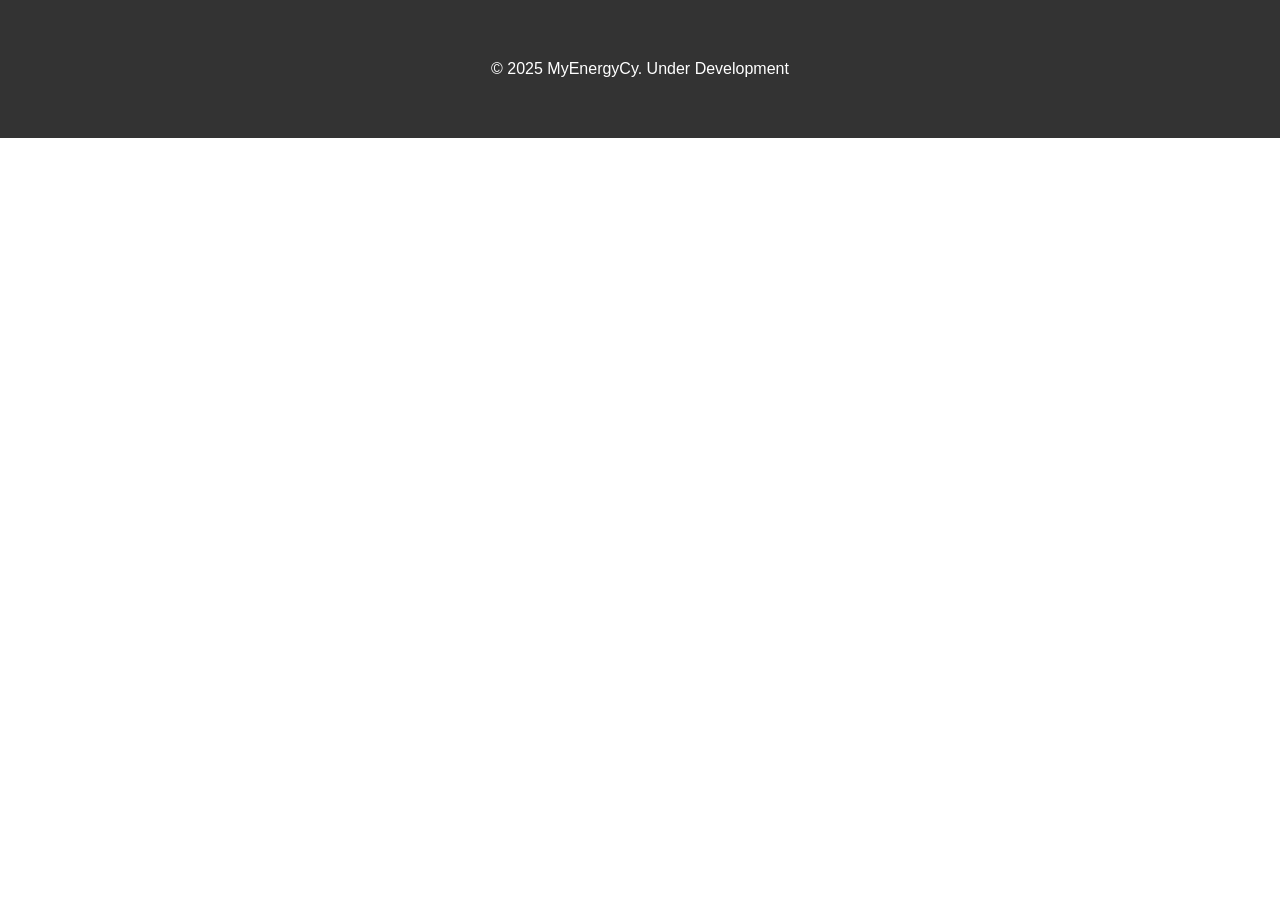
==== commit 87d489ae: "Update index.html" ====
--- a/index.html
+++ b/index.html
@@ -17,7 +17,7 @@
 </head>
     <footer>
         <div class="container">
-            <p data-lang="EN">&copy; 2025 MyEnergyCy. All rights reserved.</p>
+            <p data-lang="EN">&copy; 2025 MyEnergyCy. Under Development</p>
 
         </div>
     </footer>
